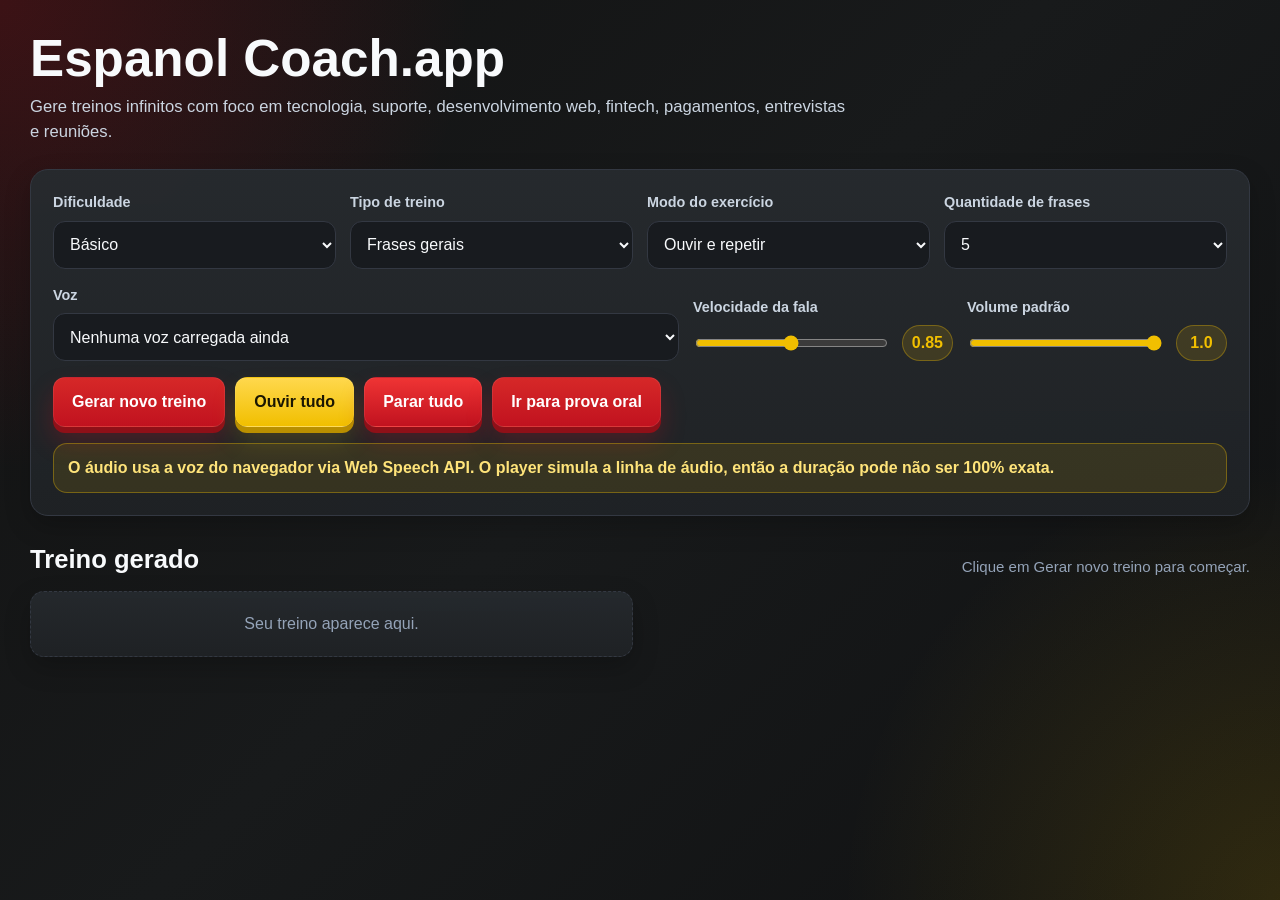
==== index.html @ ca01409b "Primeiro commit, estrutura basica do app - versao 1" ====
<!DOCTYPE html>
<html lang="pt-BR">
<head>
  <meta charset="UTF-8">
  <meta name="viewport" content="width=device-width, initial-scale=1.0">
  <title>Espanol Coach.app</title>
  <link rel="stylesheet" href="css/style.css">
</head>
<body>
  <main class="page">
    <header>
      <h1>Espanol Coach.app</h1>
      <p class="intro">Gere treinos infinitos com foco em tecnologia, suporte, desenvolvimento web, fintech, pagamentos, entrevistas e reuniões.</p>
    </header>

    <section class="config-panel panel" aria-label="Configuração do treino">
      <div class="config-grid">
        <div>
          <label for="difficultySelect">Dificuldade</label>
          <select id="difficultySelect">
            <option value="basico">Básico</option>
            <option value="intermediario">Intermediário</option>
            <option value="avancado">Avançado</option>
          </select>
        </div>

        <div>
          <label for="themeSelect">Tipo de treino</label>
          <select id="themeSelect">
            <option value="general">Frases gerais</option>
            <option value="entrevista">Entrevista</option>
            <option value="reuniao">Reunião</option>
            <option value="suporte">Suporte técnico</option>
            <option value="desenvolvimento">Desenvolvimento web</option>
            <option value="financeiro">Sistema financeiro</option>
            <option value="fiserv">Fiserv / fintech</option>
            <option value="misturado">Misturado</option>
          </select>
        </div>

        <div>
          <label for="modeSelect">Modo do exercício</label>
          <select id="modeSelect">
            <option value="repeat">Ouvir e repetir</option>
            <option value="translate-pt">Traduzir para português</option>
            <option value="translate-es">Traduzir para espanhol</option>
            <option value="gap">Completar lacunas</option>
            <option value="question">Responder pergunta</option>
            <option value="interview">Simulação de entrevista</option>
          </select>
        </div>

        <div>
          <label for="countSelect">Quantidade de frases</label>
          <select id="countSelect">
            <option value="5">5</option>
            <option value="10">10</option>
            <option value="15">15</option>
            <option value="20">20</option>
            <option value="30">30</option>
          </select>
        </div>
      </div>

      <div class="voice-grid">
        <div>
          <label for="voiceSelect">Voz</label>
          <select id="voiceSelect">
            <option value="">Carregando vozes...</option>
          </select>
        </div>

        <div>
          <label for="rateRange">Velocidade da fala</label>
          <div class="range-line">
            <input id="rateRange" type="range" min="0.5" max="1.2" value="0.85" step="0.05">
            <span id="rateValue" class="pill-value">0.85</span>
          </div>
        </div>

        <div>
          <label for="defaultVolume">Volume padrão</label>
          <div class="range-line">
            <input id="defaultVolume" type="range" min="0" max="1" value="1" step="0.1">
            <span id="volumeValue" class="pill-value">1.0</span>
          </div>
        </div>
      </div>

      <div class="actions">
        <button id="generateButton" type="button">Gerar novo treino</button>
        <button id="listenAllButton" class="button-secondary" type="button">Ouvir tudo</button>
        <button id="stopAllButton" class="button-accent" type="button">Parar tudo</button>
        <a class="button-link" href="prova.html">Ir para prova oral</a>
      </div>

      <p class="notice">O áudio usa a voz do navegador via Web Speech API. O player simula a linha de áudio, então a duração pode não ser 100% exata.</p>
    </section>

    <div id="message" class="message" role="status" aria-live="polite"></div>

    <section aria-labelledby="trainingTitle">
      <div class="section-heading">
        <h2 id="trainingTitle">Treino gerado</h2>
        <p id="trainingCount" class="hint">Clique em Gerar novo treino para começar.</p>
      </div>

      <div id="globalPlayerWrap" class="global-player-wrap">
        <div id="globalPlayer" class="audio-player panel" data-player="global">
          <div class="player-top">
            <div class="player-buttons" aria-label="Player global">
              <button class="player-button play" type="button" data-global-action="play" aria-label="Play global">▶</button>
              <button class="player-button" type="button" data-global-action="pause" aria-label="Pause global">Ⅱ</button>
              <button class="player-button stop" type="button" data-global-action="stop" aria-label="Stop global">■</button>
            </div>
            <span id="globalStatus" class="status">Parado</span>
          </div>
          <p id="globalCurrentPhrase" class="current-phrase">Nenhuma frase em reprodução.</p>
          <div class="progress-row">
            <div class="progress-container" aria-hidden="true">
              <div id="globalProgressBar" class="progress-bar"></div>
            </div>
            <span id="globalTimeLabel" class="time-label">00:00 / 00:00</span>
          </div>
          <div class="player-bottom">
            <div class="volume-control">
              <label for="globalVolume">Volume</label>
              <input id="globalVolume" type="range" min="0" max="1" step="0.1" value="1">
            </div>
          </div>
        </div>
      </div>

      <div id="trainingGrid" class="training-grid">
        <div class="empty-state panel">Seu treino aparece aqui.</div>
      </div>
    </section>

    <section id="historyPanel" class="history-panel panel" aria-labelledby="historyTitle">
      <div class="section-heading">
        <h2 id="historyTitle">Últimos treinos gerados</h2>
        <p class="hint">Clique em um treino para carregar novamente.</p>
      </div>
      <div id="historyList" class="history-list"></div>
    </section>
  </main>

  <script>
    window.__spanishTrainerModuleLoaded = false;
    window.addEventListener("error", function (event) {
      if (event.target && event.target.src && event.target.src.includes("js/main.js")) {
        loadClassicFallback();
      }
    }, true);

    function loadClassicFallback() {
      if (window.__spanishTrainerFallbackLoading || window.__spanishTrainerModuleLoaded) {
        return;
      }

      window.__spanishTrainerFallbackLoading = true;
      var script = document.createElement("script");
      script.src = "js/app.bundle.js";
      document.body.appendChild(script);
    }

    setTimeout(function () {
      if (!window.__spanishTrainerModuleLoaded) {
        loadClassicFallback();
      }
    }, 800);
  </script>
  <script type="module" src="js/main.js"></script>
</body>
</html>
---- css/style.css ----
:root {
  --bg: #121212;
  --surface: #1f2225;
  --surface-2: #262a2e;
  --surface-3: #181a1b;
  --player: #202429;
  --text: #f8fafc;
  --muted: #cbd5e1;
  --muted-2: #94a3b8;
  --primary: #c1121f;
  --primary-dark: #8f1018;
  --primary-hover: #d62828;
  --accent: #f1bf00;
  --accent-soft: rgba(241, 191, 0, 0.14);
  --success: #2e7d32;
  --border: #333842;
  --shadow: 0 22px 54px rgba(0, 0, 0, 0.34);
  --shadow-soft: 0 10px 26px rgba(0, 0, 0, 0.22);
  --radius: 18px;
}

* {
  box-sizing: border-box;
}

html {
  scroll-behavior: smooth;
}

body {
  margin: 0;
  min-height: 100vh;
  background:
    radial-gradient(circle at top left, rgba(193, 18, 31, 0.24), transparent 30%),
    radial-gradient(circle at bottom right, rgba(241, 191, 0, 0.14), transparent 28%),
    linear-gradient(135deg, #121212, #181a1b 48%, #101112);
  color: var(--text);
  font-family: Arial, Helvetica, sans-serif;
  line-height: 1.5;
}

.page {
  width: min(1220px, calc(100% - 32px));
  margin: 0 auto;
  padding: 32px 0 56px;
}

header {
  display: grid;
  gap: 10px;
  margin-bottom: 24px;
}

h1,
h2,
h3,
p {
  margin: 0;
}

h1 {
  max-width: 900px;
  color: var(--text);
  font-size: clamp(2rem, 4vw, 3.45rem);
  line-height: 1.04;
  letter-spacing: 0;
}

h2,
h3 {
  color: var(--text);
}

.intro {
  max-width: 820px;
  color: var(--muted);
  font-size: 1.04rem;
}

.panel {
  position: relative;
  overflow: hidden;
  background: linear-gradient(180deg, rgba(38, 42, 46, 0.96), rgba(31, 34, 37, 0.98));
  border: 1px solid var(--border);
  border-radius: var(--radius);
  box-shadow: var(--shadow-soft);
}

.config-panel {
  display: grid;
  gap: 16px;
  padding: 22px;
  margin-bottom: 18px;
}

.config-grid {
  display: grid;
  grid-template-columns: repeat(4, minmax(160px, 1fr));
  gap: 14px;
  align-items: end;
}

.voice-grid {
  display: grid;
  grid-template-columns: minmax(220px, 1fr) minmax(180px, 260px) minmax(180px, 260px);
  gap: 14px;
  align-items: end;
}

label {
  display: block;
  margin-bottom: 7px;
  color: var(--muted);
  font-size: 0.9rem;
  font-weight: 800;
}

select,
textarea,
input[type="text"] {
  width: 100%;
  min-height: 48px;
  border: 1px solid var(--border);
  border-radius: 12px;
  background: #181b1f;
  color: var(--text);
  font: inherit;
  padding: 10px 12px;
  outline: none;
  transition: border-color 0.18s ease, box-shadow 0.18s ease, background 0.18s ease;
}

textarea {
  min-height: 86px;
  resize: vertical;
}

select:focus,
textarea:focus,
input[type="text"]:focus,
input[type="range"]:focus-visible,
button:focus-visible,
.button-link:focus-visible {
  outline: none;
  border-color: var(--accent);
  box-shadow: 0 0 0 4px rgba(241, 191, 0, 0.16);
}

.range-line {
  display: flex;
  align-items: center;
  gap: 12px;
}

input[type="range"] {
  width: 100%;
  accent-color: var(--accent);
}

.pill-value {
  min-width: 3.2rem;
  border: 1px solid rgba(241, 191, 0, 0.32);
  border-radius: 999px;
  background: var(--accent-soft);
  color: var(--accent);
  font-weight: 800;
  text-align: center;
  padding: 5px 8px;
}

.actions,
.card-actions,
.history-list {
  display: flex;
  flex-wrap: wrap;
  gap: 10px;
}

button,
.button-link {
  display: inline-flex;
  align-items: center;
  justify-content: center;
  min-height: 48px;
  border: 1px solid rgba(255, 255, 255, 0.08);
  border-radius: 12px;
  color: #fff;
  background: linear-gradient(180deg, var(--primary-hover), var(--primary));
  font: inherit;
  font-weight: 900;
  padding: 12px 18px;
  cursor: pointer;
  text-decoration: none;
  box-shadow: 0 6px 0 var(--primary-dark), 0 14px 24px rgba(193, 18, 31, 0.28);
  transition: transform 0.16s ease, background 0.16s ease, box-shadow 0.16s ease, border-color 0.16s ease;
}

button:hover,
.button-link:hover {
  background: linear-gradient(180deg, #ef3434, var(--primary-hover));
  box-shadow: 0 4px 0 var(--primary-dark), 0 12px 24px rgba(193, 18, 31, 0.32);
  transform: translateY(2px);
}

button:active,
.button-link:active {
  transform: translateY(5px);
  box-shadow: 0 1px 0 var(--primary-dark), 0 8px 18px rgba(193, 18, 31, 0.24);
}

.button-secondary {
  color: #1b1602;
  background: linear-gradient(180deg, #ffd84d, var(--accent));
  box-shadow: 0 6px 0 #b98f00, 0 14px 24px rgba(241, 191, 0, 0.18);
}

.button-secondary:hover {
  background: linear-gradient(180deg, #ffe47a, #dcae00);
  box-shadow: 0 4px 0 #9f7b00, 0 12px 20px rgba(241, 191, 0, 0.2);
}

.button-accent {
  background: linear-gradient(180deg, #ef3434, var(--primary));
}

.button-light,
.history-button {
  border: 1px solid rgba(241, 191, 0, 0.38);
  color: var(--accent);
  background: #202429;
  box-shadow: none;
}

.button-light:hover,
.history-button:hover {
  color: #ffe47a;
  background: #2a2f35;
  box-shadow: none;
}

.notice {
  border: 1px solid rgba(241, 191, 0, 0.35);
  border-radius: 14px;
  background: rgba(241, 191, 0, 0.11);
  color: #ffe47a;
  padding: 12px 14px;
  font-weight: 800;
}

.message {
  display: none;
  margin: 14px 0;
  border: 1px solid rgba(241, 191, 0, 0.42);
  border-radius: 14px;
  background: rgba(241, 191, 0, 0.12);
  color: #ffe47a;
  padding: 12px 14px;
  font-weight: 800;
}

.message.show {
  display: block;
}

.section-heading {
  display: flex;
  align-items: end;
  justify-content: space-between;
  gap: 12px;
  margin: 24px 0 12px;
}

.section-heading h2 {
  font-size: clamp(1.22rem, 2vw, 1.65rem);
}

.hint {
  color: var(--muted-2);
  font-size: 0.94rem;
}

.global-player-wrap {
  display: none;
  margin: 12px 0 14px;
}

.global-player-wrap.show {
  display: block;
}

.training-grid {
  display: grid;
  grid-template-columns: repeat(2, minmax(0, 1fr));
  gap: 14px;
}

.training-card {
  display: grid;
  gap: 13px;
  padding: 18px;
}

.card-top {
  display: flex;
  align-items: center;
  justify-content: space-between;
  gap: 12px;
}

.badge {
  display: inline-flex;
  align-items: center;
  justify-content: center;
  min-width: 42px;
  min-height: 34px;
  border: 1px solid rgba(241, 191, 0, 0.38);
  border-radius: 999px;
  background: rgba(241, 191, 0, 0.14);
  color: var(--accent);
  font-weight: 900;
}

.tag {
  border: 1px solid rgba(193, 18, 31, 0.36);
  border-radius: 999px;
  background: rgba(193, 18, 31, 0.18);
  color: #ffb4b8;
  font-size: 0.78rem;
  font-weight: 900;
  padding: 6px 10px;
}

.main-text {
  color: var(--text);
  font-size: 1.14rem;
  font-weight: 900;
}

.secondary-text,
.answer-text {
  color: var(--muted);
  font-size: 0.98rem;
}

.answer-box {
  display: none;
  border: 1px solid rgba(241, 191, 0, 0.32);
  border-left: 4px solid var(--accent);
  border-radius: 14px;
  background: rgba(241, 191, 0, 0.1);
  padding: 10px 12px;
}

.answer-box.show {
  display: block;
}

.audio-player {
  display: grid;
  gap: 11px;
  border: 1px solid var(--border);
  border-radius: 14px;
  background: var(--player);
  padding: 12px;
}

.audio-player.is-playing {
  border-color: rgba(46, 125, 50, 0.55);
  box-shadow: 0 0 0 4px rgba(46, 125, 50, 0.12);
}

.player-top,
.player-bottom {
  display: flex;
  align-items: center;
  justify-content: space-between;
  gap: 10px;
}

.player-buttons,
.volume-control {
  display: flex;
  align-items: center;
  gap: 8px;
}

.player-button {
  display: inline-flex;
  align-items: center;
  justify-content: center;
  width: 36px;
  min-width: 36px;
  height: 36px;
  min-height: 36px;
  padding: 0;
  border: 1px solid var(--border);
  border-radius: 10px;
  background: #181b1f;
  color: var(--muted);
  font-size: 0.9rem;
  line-height: 1;
  box-shadow: none;
}

.player-button:hover {
  background: #2a2f35;
  color: var(--text);
  box-shadow: none;
}

.player-button.play {
  border-color: rgba(46, 125, 50, 0.38);
  color: #77d879;
}

.player-button.stop {
  border-color: rgba(193, 18, 31, 0.38);
  color: #ff8a90;
}

.status {
  border-radius: 999px;
  background: #181b1f;
  color: var(--muted-2);
  font-size: 0.84rem;
  font-weight: 900;
  padding: 6px 10px;
}

.status.playing {
  background: rgba(46, 125, 50, 0.16);
  color: #77d879;
}

.progress-row {
  display: grid;
  grid-template-columns: 1fr auto;
  gap: 10px;
  align-items: center;
}

.progress-container {
  height: 10px;
  overflow: hidden;
  border-radius: 999px;
  background: #111315;
}

.progress-bar {
  width: 0%;
  height: 100%;
  border-radius: inherit;
  background: linear-gradient(90deg, var(--primary), var(--accent));
  transition: width 0.12s linear;
}

.time-label {
  min-width: 86px;
  color: var(--muted-2);
  font-size: 0.86rem;
  font-variant-numeric: tabular-nums;
  text-align: right;
}

.volume-control label {
  margin: 0;
  color: var(--muted);
  font-size: 0.84rem;
}

.volume-control input {
  width: 96px;
}

.current-phrase {
  min-height: 1.35rem;
  color: var(--muted);
  font-size: 0.94rem;
  font-weight: 800;
}

.history-panel {
  display: none;
  padding: 16px;
  margin-top: 18px;
}

.history-panel.show {
  display: grid;
  gap: 12px;
}

.history-button {
  text-align: left;
}

.empty-state {
  border: 1px dashed var(--border);
  border-radius: 14px;
  padding: 20px;
  color: var(--muted-2);
  text-align: center;
}

@media (max-width: 900px) {
  .config-grid,
  .voice-grid,
  .training-grid {
    grid-template-columns: 1fr;
  }
}

@media (max-width: 700px) {
  .page {
    width: min(100% - 22px, 1220px);
    padding-top: 20px;
  }

  .section-heading,
  .player-top,
  .player-bottom {
    align-items: start;
    flex-direction: column;
  }

  .actions > button,
  .actions > .button-link,
  .card-actions > button,
  .history-button {
    width: 100%;
  }

  .progress-row {
    grid-template-columns: 1fr;
  }

  .time-label {
    text-align: left;
  }

  .volume-control,
  .volume-control input {
    width: 100%;
  }
}
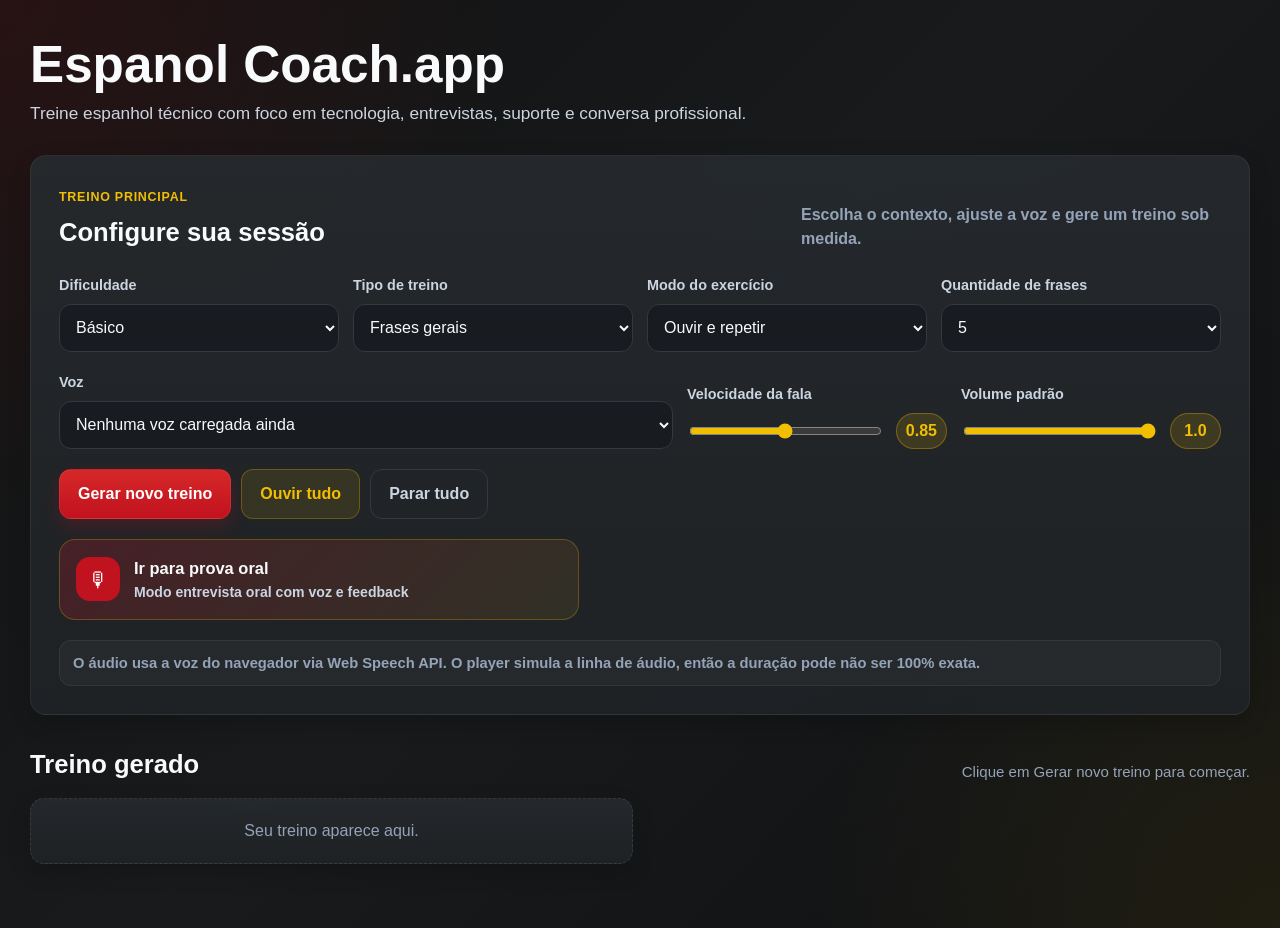
==== commit c6be8658: "reformulacao do design" ====
--- a/index.html
+++ b/index.html
@@ -8,19 +8,27 @@
 </head>
 <body>
   <main class="page">
-    <header>
+    <header class="main-header">
       <h1>Espanol Coach.app</h1>
-      <p class="intro">Gere treinos infinitos com foco em tecnologia, suporte, desenvolvimento web, fintech, pagamentos, entrevistas e reuniões.</p>
+      <p class="intro">Treine espanhol t&eacute;cnico com foco em tecnologia, entrevistas, suporte e conversa profissional.</p>
     </header>
 
-    <section class="config-panel panel" aria-label="Configuração do treino">
+    <section class="config-panel panel" aria-label="Configura&ccedil;&atilde;o do treino">
+      <div class="panel-heading">
+        <div>
+          <span class="eyebrow">Treino principal</span>
+          <h2>Configure sua sess&atilde;o</h2>
+        </div>
+        <p>Escolha o contexto, ajuste a voz e gere um treino sob medida.</p>
+      </div>
+
       <div class="config-grid">
         <div>
           <label for="difficultySelect">Dificuldade</label>
           <select id="difficultySelect">
-            <option value="basico">Básico</option>
-            <option value="intermediario">Intermediário</option>
-            <option value="avancado">Avançado</option>
+            <option value="basico">B&aacute;sico</option>
+            <option value="intermediario">Intermedi&aacute;rio</option>
+            <option value="avancado">Avan&ccedil;ado</option>
           </select>
         </div>
 
@@ -29,8 +37,8 @@
           <select id="themeSelect">
             <option value="general">Frases gerais</option>
             <option value="entrevista">Entrevista</option>
-            <option value="reuniao">Reunião</option>
-            <option value="suporte">Suporte técnico</option>
+            <option value="reuniao">Reuni&atilde;o</option>
+            <option value="suporte">Suporte t&eacute;cnico</option>
             <option value="desenvolvimento">Desenvolvimento web</option>
             <option value="financeiro">Sistema financeiro</option>
             <option value="fiserv">Fiserv / fintech</option>
@@ -39,14 +47,14 @@
         </div>
 
         <div>
-          <label for="modeSelect">Modo do exercício</label>
+          <label for="modeSelect">Modo do exerc&iacute;cio</label>
           <select id="modeSelect">
             <option value="repeat">Ouvir e repetir</option>
-            <option value="translate-pt">Traduzir para português</option>
+            <option value="translate-pt">Traduzir para portugu&ecirc;s</option>
             <option value="translate-es">Traduzir para espanhol</option>
             <option value="gap">Completar lacunas</option>
             <option value="question">Responder pergunta</option>
-            <option value="interview">Simulação de entrevista</option>
+            <option value="interview">Simula&ccedil;&atilde;o de entrevista</option>
           </select>
         </div>
 
@@ -79,7 +87,7 @@
         </div>
 
         <div>
-          <label for="defaultVolume">Volume padrão</label>
+          <label for="defaultVolume">Volume padr&atilde;o</label>
           <div class="range-line">
             <input id="defaultVolume" type="range" min="0" max="1" value="1" step="0.1">
             <span id="volumeValue" class="pill-value">1.0</span>
@@ -90,32 +98,39 @@
       <div class="actions">
         <button id="generateButton" type="button">Gerar novo treino</button>
         <button id="listenAllButton" class="button-secondary" type="button">Ouvir tudo</button>
-        <button id="stopAllButton" class="button-accent" type="button">Parar tudo</button>
-        <a class="button-link" href="prova.html">Ir para prova oral</a>
+        <button id="stopAllButton" class="button-tertiary" type="button">Parar tudo</button>
       </div>
 
-      <p class="notice">O áudio usa a voz do navegador via Web Speech API. O player simula a linha de áudio, então a duração pode não ser 100% exata.</p>
+      <a class="feature-cta" href="prova.html" aria-label="Ir para prova oral">
+        <span class="feature-icon" aria-hidden="true">&#127897;</span>
+        <span>
+          <strong>Ir para prova oral</strong>
+          <small>Modo entrevista oral com voz e feedback</small>
+        </span>
+      </a>
+
+      <p class="notice">O &aacute;udio usa a voz do navegador via Web Speech API. O player simula a linha de &aacute;udio, ent&atilde;o a dura&ccedil;&atilde;o pode n&atilde;o ser 100% exata.</p>
     </section>
 
     <div id="message" class="message" role="status" aria-live="polite"></div>
 
-    <section aria-labelledby="trainingTitle">
+    <section aria-labelledby="trainingTitle" class="training-section">
       <div class="section-heading">
         <h2 id="trainingTitle">Treino gerado</h2>
-        <p id="trainingCount" class="hint">Clique em Gerar novo treino para começar.</p>
+        <p id="trainingCount" class="hint">Clique em Gerar novo treino para come&ccedil;ar.</p>
       </div>
 
       <div id="globalPlayerWrap" class="global-player-wrap">
         <div id="globalPlayer" class="audio-player panel" data-player="global">
           <div class="player-top">
             <div class="player-buttons" aria-label="Player global">
-              <button class="player-button play" type="button" data-global-action="play" aria-label="Play global">▶</button>
-              <button class="player-button" type="button" data-global-action="pause" aria-label="Pause global">Ⅱ</button>
-              <button class="player-button stop" type="button" data-global-action="stop" aria-label="Stop global">■</button>
+              <button class="player-button play" type="button" data-global-action="play" aria-label="Play global">&#9654;</button>
+              <button class="player-button" type="button" data-global-action="pause" aria-label="Pause global">&#8545;</button>
+              <button class="player-button stop" type="button" data-global-action="stop" aria-label="Stop global">&#9632;</button>
             </div>
             <span id="globalStatus" class="status">Parado</span>
           </div>
-          <p id="globalCurrentPhrase" class="current-phrase">Nenhuma frase em reprodução.</p>
+          <p id="globalCurrentPhrase" class="current-phrase">Nenhuma frase em reprodu&ccedil;&atilde;o.</p>
           <div class="progress-row">
             <div class="progress-container" aria-hidden="true">
               <div id="globalProgressBar" class="progress-bar"></div>
@@ -138,7 +153,7 @@
 
     <section id="historyPanel" class="history-panel panel" aria-labelledby="historyTitle">
       <div class="section-heading">
-        <h2 id="historyTitle">Últimos treinos gerados</h2>
+        <h2 id="historyTitle">&Uacute;ltimos treinos gerados</h2>
         <p class="hint">Clique em um treino para carregar novamente.</p>
       </div>
       <div id="historyList" class="history-list"></div>
--- a/css/style.css
+++ b/css/style.css
@@ -14,9 +14,10 @@
   --accent-soft: rgba(241, 191, 0, 0.14);
   --success: #2e7d32;
   --border: #333842;
-  --shadow: 0 22px 54px rgba(0, 0, 0, 0.34);
-  --shadow-soft: 0 10px 26px rgba(0, 0, 0, 0.22);
-  --radius: 18px;
+  --border-subtle: rgba(255, 255, 255, 0.06);
+  --shadow: 0 18px 42px rgba(0, 0, 0, 0.28);
+  --shadow-soft: 0 8px 22px rgba(0, 0, 0, 0.18);
+  --radius: 16px;
 }
 
 * {
@@ -31,8 +32,8 @@
   margin: 0;
   min-height: 100vh;
   background:
-    radial-gradient(circle at top left, rgba(193, 18, 31, 0.24), transparent 30%),
-    radial-gradient(circle at bottom right, rgba(241, 191, 0, 0.14), transparent 28%),
+    radial-gradient(circle at top left, rgba(193, 18, 31, 0.12), transparent 32%),
+    radial-gradient(circle at bottom right, rgba(241, 191, 0, 0.07), transparent 30%),
     linear-gradient(135deg, #121212, #181a1b 48%, #101112);
   color: var(--text);
   font-family: Arial, Helvetica, sans-serif;
@@ -42,13 +43,13 @@
 .page {
   width: min(1220px, calc(100% - 32px));
   margin: 0 auto;
-  padding: 32px 0 56px;
+  padding: 38px 0 64px;
 }
 
 header {
   display: grid;
   gap: 10px;
-  margin-bottom: 24px;
+  margin-bottom: 28px;
 }
 
 h1,
@@ -61,7 +62,7 @@
 h1 {
   max-width: 900px;
   color: var(--text);
-  font-size: clamp(2rem, 4vw, 3.45rem);
+  font-size: clamp(2.25rem, 4vw, 3.5rem);
   line-height: 1.04;
   letter-spacing: 0;
 }
@@ -74,23 +75,55 @@
 .intro {
   max-width: 820px;
   color: var(--muted);
-  font-size: 1.04rem;
+  font-size: 1.08rem;
 }
 
 .panel {
   position: relative;
   overflow: hidden;
-  background: linear-gradient(180deg, rgba(38, 42, 46, 0.96), rgba(31, 34, 37, 0.98));
-  border: 1px solid var(--border);
+  background: linear-gradient(180deg, rgba(38, 42, 46, 0.92), rgba(31, 34, 37, 0.96));
+  border: 1px solid var(--border-subtle);
   border-radius: var(--radius);
   box-shadow: var(--shadow-soft);
 }
 
 .config-panel {
   display: grid;
+  gap: 20px;
+  padding: clamp(20px, 3vw, 28px);
+  margin-bottom: 26px;
+}
+
+.main-header {
+  max-width: 900px;
+}
+
+.panel-heading {
+  display: flex;
+  align-items: end;
+  justify-content: space-between;
   gap: 16px;
-  padding: 22px;
-  margin-bottom: 18px;
+  padding-bottom: 4px;
+}
+
+.panel-heading h2 {
+  font-size: clamp(1.35rem, 2vw, 1.8rem);
+}
+
+.panel-heading p {
+  max-width: 420px;
+  color: var(--muted-2);
+  font-weight: 700;
+}
+
+.eyebrow {
+  display: inline-flex;
+  margin-bottom: 6px;
+  color: var(--accent);
+  font-size: 0.78rem;
+  font-weight: 900;
+  letter-spacing: 0.06em;
+  text-transform: uppercase;
 }
 
 .config-grid {
@@ -182,7 +215,7 @@
   align-items: center;
   justify-content: center;
   min-height: 48px;
-  border: 1px solid rgba(255, 255, 255, 0.08);
+  border: 1px solid rgba(255, 255, 255, 0.07);
   border-radius: 12px;
   color: #fff;
   background: linear-gradient(180deg, var(--primary-hover), var(--primary));
@@ -191,69 +224,85 @@
   padding: 12px 18px;
   cursor: pointer;
   text-decoration: none;
-  box-shadow: 0 6px 0 var(--primary-dark), 0 14px 24px rgba(193, 18, 31, 0.28);
+  box-shadow: 0 8px 18px rgba(193, 18, 31, 0.22);
   transition: transform 0.16s ease, background 0.16s ease, box-shadow 0.16s ease, border-color 0.16s ease;
 }
 
 button:hover,
 .button-link:hover {
   background: linear-gradient(180deg, #ef3434, var(--primary-hover));
-  box-shadow: 0 4px 0 var(--primary-dark), 0 12px 24px rgba(193, 18, 31, 0.32);
-  transform: translateY(2px);
+  box-shadow: 0 10px 22px rgba(193, 18, 31, 0.28);
+  transform: translateY(-1px);
 }
 
 button:active,
 .button-link:active {
-  transform: translateY(5px);
-  box-shadow: 0 1px 0 var(--primary-dark), 0 8px 18px rgba(193, 18, 31, 0.24);
+  transform: translateY(0);
+  box-shadow: 0 6px 16px rgba(193, 18, 31, 0.2);
 }
 
 .button-secondary {
-  color: #1b1602;
-  background: linear-gradient(180deg, #ffd84d, var(--accent));
-  box-shadow: 0 6px 0 #b98f00, 0 14px 24px rgba(241, 191, 0, 0.18);
+  border-color: rgba(241, 191, 0, 0.28);
+  color: var(--accent);
+  background: rgba(241, 191, 0, 0.1);
+  box-shadow: none;
 }
 
 .button-secondary:hover {
-  background: linear-gradient(180deg, #ffe47a, #dcae00);
-  box-shadow: 0 4px 0 #9f7b00, 0 12px 20px rgba(241, 191, 0, 0.2);
+  color: #ffe47a;
+  background: rgba(241, 191, 0, 0.16);
+  box-shadow: none;
 }
 
 .button-accent {
   background: linear-gradient(180deg, #ef3434, var(--primary));
 }
 
+.button-tertiary {
+  border-color: var(--border);
+  color: var(--muted);
+  background: transparent;
+  box-shadow: none;
+}
+
+.button-tertiary:hover {
+  color: var(--text);
+  background: rgba(255, 255, 255, 0.05);
+  box-shadow: none;
+}
+
 .button-light,
 .history-button {
-  border: 1px solid rgba(241, 191, 0, 0.38);
-  color: var(--accent);
+  border: 1px solid var(--border);
+  color: var(--muted);
   background: #202429;
   box-shadow: none;
 }
 
 .button-light:hover,
 .history-button:hover {
-  color: #ffe47a;
+  color: var(--text);
   background: #2a2f35;
   box-shadow: none;
 }
 
 .notice {
-  border: 1px solid rgba(241, 191, 0, 0.35);
-  border-radius: 14px;
-  background: rgba(241, 191, 0, 0.11);
-  color: #ffe47a;
-  padding: 12px 14px;
-  font-weight: 800;
+  border: 1px solid var(--border-subtle);
+  border-radius: 12px;
+  background: rgba(255, 255, 255, 0.035);
+  color: var(--muted-2);
+  padding: 11px 13px;
+  font-size: 0.92rem;
+  font-weight: 700;
 }
 
 .message {
   display: none;
   margin: 14px 0;
-  border: 1px solid rgba(241, 191, 0, 0.42);
+  border: 1px solid rgba(241, 191, 0, 0.24);
   border-radius: 14px;
-  background: rgba(241, 191, 0, 0.12);
-  color: #ffe47a;
+  background: rgba(241, 191, 0, 0.08);
+  color: var(--muted);
   padding: 12px 14px;
   font-weight: 800;
 }
@@ -267,7 +316,7 @@
   align-items: end;
   justify-content: space-between;
   gap: 12px;
-  margin: 24px 0 12px;
+  margin: 30px 0 14px;
 }
 
 .section-heading h2 {
@@ -313,17 +362,17 @@
   justify-content: center;
   min-width: 42px;
   min-height: 34px;
-  border: 1px solid rgba(241, 191, 0, 0.38);
+  border: 1px solid rgba(241, 191, 0, 0.22);
   border-radius: 999px;
-  background: rgba(241, 191, 0, 0.14);
+  background: rgba(241, 191, 0, 0.09);
   color: var(--accent);
   font-weight: 900;
 }
 
 .tag {
-  border: 1px solid rgba(193, 18, 31, 0.36);
+  border: 1px solid rgba(193, 18, 31, 0.22);
   border-radius: 999px;
-  background: rgba(193, 18, 31, 0.18);
+  background: rgba(193, 18, 31, 0.12);
   color: #ffb4b8;
   font-size: 0.78rem;
   font-weight: 900;
@@ -482,7 +531,7 @@
 .history-panel {
   display: none;
   padding: 16px;
-  margin-top: 18px;
+  margin-top: 24px;
 }
 
 .history-panel.show {
@@ -495,11 +544,65 @@
 }
 
 .empty-state {
-  border: 1px dashed var(--border);
+  border: 1px dashed rgba(255, 255, 255, 0.1);
   border-radius: 14px;
   padding: 20px;
   color: var(--muted-2);
   text-align: center;
+}
+
+.feature-cta {
+  display: grid;
+  grid-template-columns: auto minmax(0, 1fr);
+  align-items: center;
+  gap: 14px;
+  width: min(520px, 100%);
+  border: 1px solid rgba(241, 191, 0, 0.26);
+  border-radius: 16px;
+  background:
+    linear-gradient(135deg, rgba(193, 18, 31, 0.24), rgba(241, 191, 0, 0.08)),
+    #202429;
+  color: var(--text);
+  padding: 16px;
+  text-decoration: none;
+  box-shadow: none;
+  transition: transform 0.16s ease, border-color 0.16s ease, background 0.16s ease;
+}
+
+.feature-cta:hover {
+  border-color: rgba(241, 191, 0, 0.44);
+  background:
+    linear-gradient(135deg, rgba(193, 18, 31, 0.32), rgba(241, 191, 0, 0.12)),
+    #23272c;
+  transform: translateY(-1px);
+}
+
+.feature-icon {
+  display: inline-flex;
+  align-items: center;
+  justify-content: center;
+  width: 44px;
+  height: 44px;
+  border-radius: 14px;
+  background: var(--primary);
+  color: #fff;
+  font-size: 1.3rem;
+}
+
+.feature-cta strong,
+.feature-cta small {
+  display: block;
+}
+
+.feature-cta strong {
+  font-size: 1.03rem;
+}
+
+.feature-cta small {
+  margin-top: 2px;
+  color: var(--muted);
+  font-size: 0.88rem;
+  font-weight: 700;
 }
 
 @media (max-width: 900px) {
@@ -517,6 +620,7 @@
   }
 
   .section-heading,
+  .panel-heading,
   .player-top,
   .player-bottom {
     align-items: start;
@@ -526,7 +630,8 @@
   .actions > button,
   .actions > .button-link,
   .card-actions > button,
-  .history-button {
+  .history-button,
+  .feature-cta {
     width: 100%;
   }
 
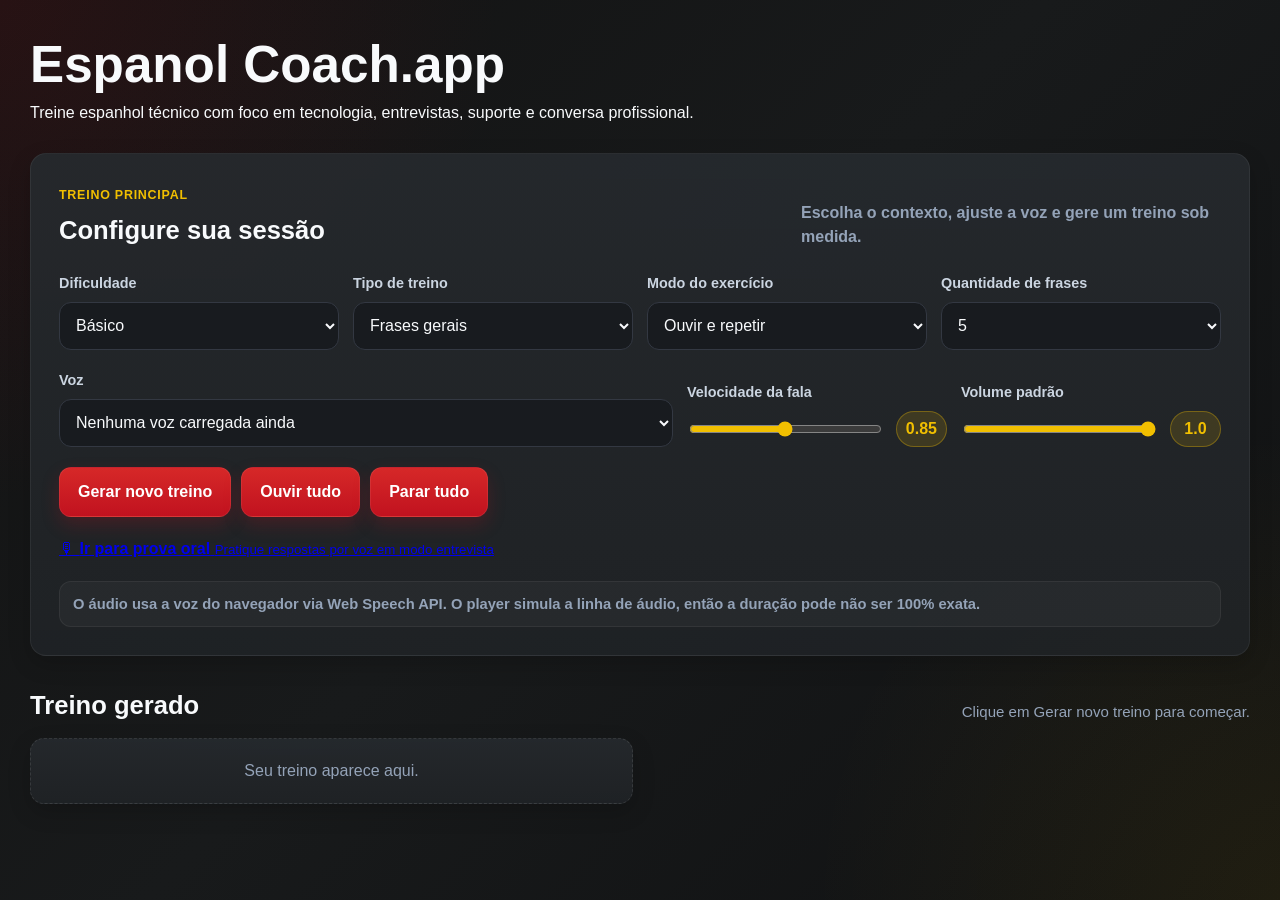
==== commit fbec7c5c: "Refine main training page hierarchy" ====
--- a/index.html
+++ b/index.html
@@ -7,13 +7,13 @@
   <link rel="stylesheet" href="css/style.css">
 </head>
 <body>
-  <main class="page">
-    <header class="main-header">
-      <h1>Espanol Coach.app</h1>
-      <p class="intro">Treine espanhol t&eacute;cnico com foco em tecnologia, entrevistas, suporte e conversa profissional.</p>
+  <main class="page app-shell">
+    <header class="page-header">
+      <h1 class="app-title">Espanol Coach.app</h1>
+      <p class="app-subtitle">Treine espanhol t&eacute;cnico com foco em tecnologia, entrevistas, suporte e conversa profissional.</p>
     </header>
 
-    <section class="config-panel panel" aria-label="Configura&ccedil;&atilde;o do treino">
+    <section class="config-panel panel panel-primary" aria-label="Configura&ccedil;&atilde;o do treino">
       <div class="panel-heading">
         <div>
           <span class="eyebrow">Treino principal</span>
@@ -22,7 +22,7 @@
         <p>Escolha o contexto, ajuste a voz e gere um treino sob medida.</p>
       </div>
 
-      <div class="config-grid">
+      <div class="config-grid control-grid">
         <div>
           <label for="difficultySelect">Dificuldade</label>
           <select id="difficultySelect">
@@ -41,7 +41,7 @@
             <option value="suporte">Suporte t&eacute;cnico</option>
             <option value="desenvolvimento">Desenvolvimento web</option>
             <option value="financeiro">Sistema financeiro</option>
-            <option value="fiserv">Fiserv / fintech</option>
+            <option value="fintech">Fintech / pagamentos</option>
             <option value="misturado">Misturado</option>
           </select>
         </div>
@@ -95,17 +95,17 @@
         </div>
       </div>
 
-      <div class="actions">
-        <button id="generateButton" type="button">Gerar novo treino</button>
-        <button id="listenAllButton" class="button-secondary" type="button">Ouvir tudo</button>
-        <button id="stopAllButton" class="button-tertiary" type="button">Parar tudo</button>
+      <div class="actions actions-row">
+        <button id="generateButton" class="btn btn-primary" type="button">Gerar novo treino</button>
+        <button id="listenAllButton" class="btn btn-secondary" type="button">Ouvir tudo</button>
+        <button id="stopAllButton" class="btn btn-danger" type="button">Parar tudo</button>
       </div>
 
-      <a class="feature-cta" href="prova.html" aria-label="Ir para prova oral">
-        <span class="feature-icon" aria-hidden="true">&#127897;</span>
+      <a class="oral-cta" href="prova.html" aria-label="Ir para prova oral">
+        <span class="oral-cta-icon" aria-hidden="true">&#127897;</span>
         <span>
-          <strong>Ir para prova oral</strong>
-          <small>Modo entrevista oral com voz e feedback</small>
+          <strong class="oral-cta-title">Ir para prova oral</strong>
+          <small class="oral-cta-subtitle">Pratique respostas por voz em modo entrevista</small>
         </span>
       </a>
 
@@ -114,7 +114,7 @@
 
     <div id="message" class="message" role="status" aria-live="polite"></div>
 
-    <section aria-labelledby="trainingTitle" class="training-section">
+    <section aria-labelledby="trainingTitle" class="training-section panel-muted">
       <div class="section-heading">
         <h2 id="trainingTitle">Treino gerado</h2>
         <p id="trainingCount" class="hint">Clique em Gerar novo treino para come&ccedil;ar.</p>
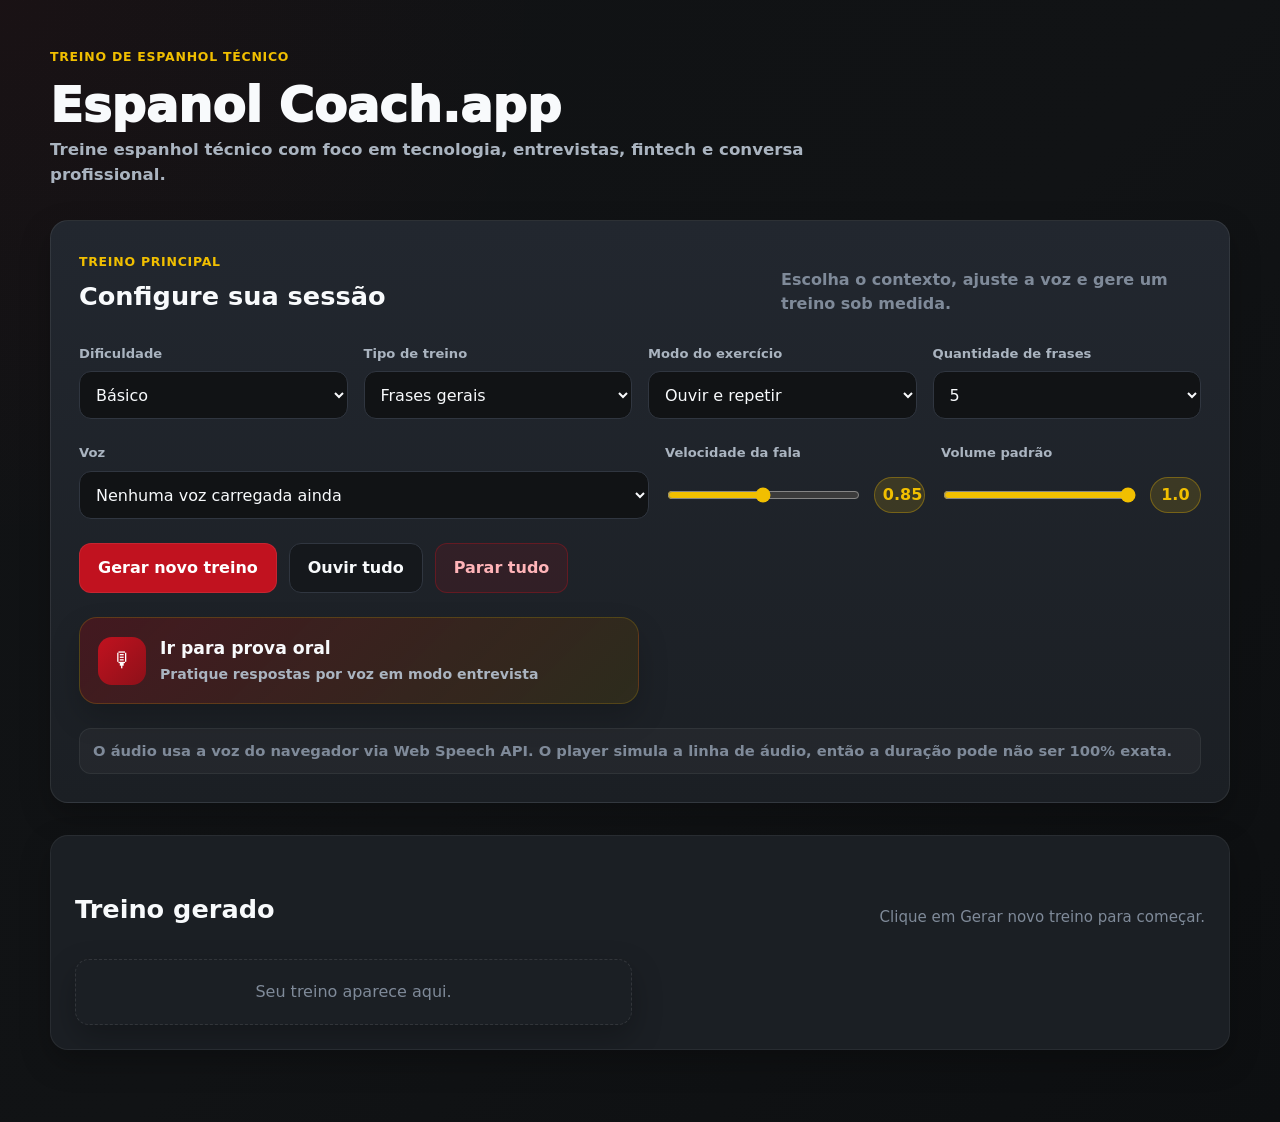
==== commit ec36fc45: "fortalecimento de elementos de marca" ====
--- a/index.html
+++ b/index.html
@@ -7,10 +7,11 @@
   <link rel="stylesheet" href="css/style.css">
 </head>
 <body>
-  <main class="page app-shell">
+  <main class="page page-container app-shell">
     <header class="page-header">
-      <h1 class="app-title">Espanol Coach.app</h1>
-      <p class="app-subtitle">Treine espanhol t&eacute;cnico com foco em tecnologia, entrevistas, suporte e conversa profissional.</p>
+      <span class="eyebrow">Treino de espanhol t&eacute;cnico</span>
+      <h1 class="app-title page-title">Espanol Coach.app</h1>
+      <p class="app-subtitle page-subtitle">Treine espanhol t&eacute;cnico com foco em tecnologia, entrevistas, fintech e conversa profissional.</p>
     </header>
 
     <section class="config-panel panel panel-primary" aria-label="Configura&ccedil;&atilde;o do treino">
@@ -23,22 +24,21 @@
       </div>
 
       <div class="config-grid control-grid">
-        <div>
-          <label for="difficultySelect">Dificuldade</label>
-          <select id="difficultySelect">
+        <div class="field">
+          <label class="field-label" for="difficultySelect">Dificuldade</label>
+          <select id="difficultySelect" class="select">
             <option value="basico">B&aacute;sico</option>
             <option value="intermediario">Intermedi&aacute;rio</option>
             <option value="avancado">Avan&ccedil;ado</option>
           </select>
         </div>
 
-        <div>
-          <label for="themeSelect">Tipo de treino</label>
-          <select id="themeSelect">
+        <div class="field">
+          <label class="field-label" for="themeSelect">Tipo de treino</label>
+          <select id="themeSelect" class="select">
             <option value="general">Frases gerais</option>
             <option value="entrevista">Entrevista</option>
             <option value="reuniao">Reuni&atilde;o</option>
-            <option value="suporte">Suporte t&eacute;cnico</option>
             <option value="desenvolvimento">Desenvolvimento web</option>
             <option value="financeiro">Sistema financeiro</option>
             <option value="fintech">Fintech / pagamentos</option>
@@ -46,9 +46,9 @@
           </select>
         </div>
 
-        <div>
-          <label for="modeSelect">Modo do exerc&iacute;cio</label>
-          <select id="modeSelect">
+        <div class="field">
+          <label class="field-label" for="modeSelect">Modo do exerc&iacute;cio</label>
+          <select id="modeSelect" class="select">
             <option value="repeat">Ouvir e repetir</option>
             <option value="translate-pt">Traduzir para portugu&ecirc;s</option>
             <option value="translate-es">Traduzir para espanhol</option>
@@ -58,9 +58,9 @@
           </select>
         </div>
 
-        <div>
-          <label for="countSelect">Quantidade de frases</label>
-          <select id="countSelect">
+        <div class="field">
+          <label class="field-label" for="countSelect">Quantidade de frases</label>
+          <select id="countSelect" class="select">
             <option value="5">5</option>
             <option value="10">10</option>
             <option value="15">15</option>
@@ -71,24 +71,24 @@
       </div>
 
       <div class="voice-grid">
-        <div>
-          <label for="voiceSelect">Voz</label>
-          <select id="voiceSelect">
+        <div class="field">
+          <label class="field-label" for="voiceSelect">Voz</label>
+          <select id="voiceSelect" class="select">
             <option value="">Carregando vozes...</option>
           </select>
         </div>
 
-        <div>
-          <label for="rateRange">Velocidade da fala</label>
-          <div class="range-line">
+        <div class="field">
+          <label class="field-label" for="rateRange">Velocidade da fala</label>
+          <div class="range-line range-control">
             <input id="rateRange" type="range" min="0.5" max="1.2" value="0.85" step="0.05">
             <span id="rateValue" class="pill-value">0.85</span>
           </div>
         </div>
 
-        <div>
-          <label for="defaultVolume">Volume padr&atilde;o</label>
-          <div class="range-line">
+        <div class="field">
+          <label class="field-label" for="defaultVolume">Volume padr&atilde;o</label>
+          <div class="range-line range-control">
             <input id="defaultVolume" type="range" min="0" max="1" value="1" step="0.1">
             <span id="volumeValue" class="pill-value">1.0</span>
           </div>
@@ -101,7 +101,7 @@
         <button id="stopAllButton" class="btn btn-danger" type="button">Parar tudo</button>
       </div>
 
-      <a class="oral-cta" href="prova.html" aria-label="Ir para prova oral">
+      <a class="oral-cta btn-oral-cta" href="prova.html" aria-label="Ir para prova oral">
         <span class="oral-cta-icon" aria-hidden="true">&#127897;</span>
         <span>
           <strong class="oral-cta-title">Ir para prova oral</strong>
@@ -114,7 +114,7 @@
 
     <div id="message" class="message" role="status" aria-live="polite"></div>
 
-    <section aria-labelledby="trainingTitle" class="training-section panel-muted">
+    <section aria-labelledby="trainingTitle" class="training-section panel panel-secondary">
       <div class="section-heading">
         <h2 id="trainingTitle">Treino gerado</h2>
         <p id="trainingCount" class="hint">Clique em Gerar novo treino para come&ccedil;ar.</p>
@@ -151,7 +151,7 @@
       </div>
     </section>
 
-    <section id="historyPanel" class="history-panel panel" aria-labelledby="historyTitle">
+    <section id="historyPanel" class="history-panel panel panel-muted" aria-labelledby="historyTitle">
       <div class="section-heading">
         <h2 id="historyTitle">&Uacute;ltimos treinos gerados</h2>
         <p class="hint">Clique em um treino para carregar novamente.</p>
--- a/css/style.css
+++ b/css/style.css
@@ -1,23 +1,50 @@
 :root {
-  --bg: #121212;
-  --surface: #1f2225;
-  --surface-2: #262a2e;
-  --surface-3: #181a1b;
-  --player: #202429;
-  --text: #f8fafc;
-  --muted: #cbd5e1;
-  --muted-2: #94a3b8;
-  --primary: #c1121f;
-  --primary-dark: #8f1018;
-  --primary-hover: #d62828;
-  --accent: #f1bf00;
+  --bg-main: #101214;
+  --bg-surface: #15181c;
+  --bg-card: #1b1f24;
+  --bg-elevated: #22272f;
+  --bg-subtle: #111315;
+  --text-main: #f8fafc;
+  --text-muted: #aab4c0;
+  --text-soft: #7f8a99;
+  --red-main: #c1121f;
+  --red-hover: #e0202d;
+  --red-dark: #7f1117;
+  --yellow-main: #f1bf00;
+  --yellow-soft: #ffd43b;
+  --green-score: #7ee787;
+  --border-soft: #303640;
+  --radius-sm: 8px;
+  --radius-md: 12px;
+  --radius-lg: 18px;
+  --space-1: 4px;
+  --space-2: 8px;
+  --space-3: 12px;
+  --space-4: 16px;
+  --space-5: 24px;
+  --space-6: 32px;
+  --space-7: 48px;
+  --shadow-panel: 0 18px 42px rgba(0, 0, 0, 0.24);
+  --bg: var(--bg-main);
+  --surface: var(--bg-card);
+  --surface-2: var(--bg-elevated);
+  --surface-3: var(--bg-subtle);
+  --player: #181c21;
+  --text: var(--text-main);
+  --muted: var(--text-muted);
+  --muted-2: var(--text-soft);
+  --primary: var(--red-main);
+  --primary-dark: var(--red-dark);
+  --primary-hover: var(--red-hover);
+  --accent: var(--yellow-main);
+  --accent-bright: var(--yellow-soft);
   --accent-soft: rgba(241, 191, 0, 0.14);
-  --success: #2e7d32;
-  --border: #333842;
+  --success: var(--green-score);
+  --border: var(--border-soft);
   --border-subtle: rgba(255, 255, 255, 0.06);
-  --shadow: 0 18px 42px rgba(0, 0, 0, 0.28);
-  --shadow-soft: 0 8px 22px rgba(0, 0, 0, 0.18);
-  --radius: 16px;
+  --shadow: 0 18px 40px rgba(0, 0, 0, 0.28);
+  --shadow-soft: 0 12px 30px rgba(0, 0, 0, 0.25);
+  --radius: var(--radius-lg);
 }
 
 * {
@@ -32,18 +59,33 @@
   margin: 0;
   min-height: 100vh;
   background:
-    radial-gradient(circle at top left, rgba(193, 18, 31, 0.12), transparent 32%),
-    radial-gradient(circle at bottom right, rgba(241, 191, 0, 0.07), transparent 30%),
-    linear-gradient(135deg, #121212, #181a1b 48%, #101112);
-  color: var(--text);
-  font-family: Arial, Helvetica, sans-serif;
+    radial-gradient(circle at top left, rgba(193, 18, 31, 0.055), transparent 32%),
+    linear-gradient(135deg, var(--bg-main), var(--bg-subtle) 52%, #0d0f11);
+  color: var(--text);
+  font-family: Inter, ui-sans-serif, system-ui, -apple-system, BlinkMacSystemFont, "Segoe UI", Arial, sans-serif;
   line-height: 1.5;
 }
 
 .page {
-  width: min(1220px, calc(100% - 32px));
+  width: min(1180px, calc(100% - 32px));
   margin: 0 auto;
-  padding: 38px 0 64px;
+  padding: var(--space-7) 0 72px;
+}
+
+.page-container {
+  min-width: 0;
+}
+
+.page-grid {
+  display: grid;
+  grid-template-columns: minmax(0, 1fr) 320px;
+  gap: var(--space-5);
+  align-items: start;
+}
+
+.main-column,
+.side-column {
+  min-width: 0;
 }
 
 header {
@@ -62,7 +104,7 @@
 h1 {
   max-width: 900px;
   color: var(--text);
-  font-size: clamp(2.25rem, 4vw, 3.5rem);
+  font-size: clamp(2rem, 3.4vw, 3rem);
   line-height: 1.04;
   letter-spacing: 0;
 }
@@ -76,22 +118,70 @@
   max-width: 820px;
   color: var(--muted);
   font-size: 1.08rem;
+}
+
+.app-shell {
+  color: var(--text);
+}
+
+.page-header {
+  gap: var(--space-2);
+  margin-bottom: var(--space-6);
+}
+
+.app-title,
+.page-title {
+  color: var(--text-main);
+  font-size: clamp(2.35rem, 4vw, 3rem);
+  font-weight: 950;
+  line-height: 1.02;
+}
+
+.app-subtitle,
+.page-subtitle {
+  max-width: 760px;
+  color: var(--text-muted);
+  font-size: clamp(1rem, 1.3vw, 1.08rem);
+  font-weight: 600;
 }
 
 .panel {
   position: relative;
   overflow: hidden;
-  background: linear-gradient(180deg, rgba(38, 42, 46, 0.92), rgba(31, 34, 37, 0.96));
+  background: var(--bg-card);
   border: 1px solid var(--border-subtle);
-  border-radius: var(--radius);
+  border-radius: var(--radius-lg);
   box-shadow: var(--shadow-soft);
 }
 
+.panel-primary {
+  background: linear-gradient(180deg, var(--bg-elevated), var(--bg-card));
+  border-color: rgba(255, 255, 255, 0.08);
+}
+
+.panel-secondary {
+  background: var(--bg-card);
+  border-color: var(--border-subtle);
+}
+
+.panel-muted {
+  background: rgba(21, 24, 28, 0.76);
+  box-shadow: none;
+}
+
+.panel-highlight {
+  background:
+    linear-gradient(180deg, rgba(241, 191, 0, 0.06), rgba(34, 39, 47, 0.96)),
+    var(--bg-elevated);
+  border-color: rgba(241, 191, 0, 0.18);
+  box-shadow: var(--shadow-panel);
+}
+
 .config-panel {
   display: grid;
-  gap: 20px;
+  gap: var(--space-5);
   padding: clamp(20px, 3vw, 28px);
-  margin-bottom: 26px;
+  margin-bottom: var(--space-6);
 }
 
 .main-header {
@@ -126,36 +216,44 @@
   text-transform: uppercase;
 }
 
-.config-grid {
+.config-grid,
+.control-grid {
   display: grid;
   grid-template-columns: repeat(4, minmax(160px, 1fr));
-  gap: 14px;
+  gap: var(--space-4);
   align-items: end;
 }
 
 .voice-grid {
   display: grid;
   grid-template-columns: minmax(220px, 1fr) minmax(180px, 260px) minmax(180px, 260px);
-  gap: 14px;
+  gap: var(--space-4);
   align-items: end;
 }
 
-label {
+.field {
+  min-width: 0;
+}
+
+label,
+.field-label {
   display: block;
-  margin-bottom: 7px;
-  color: var(--muted);
-  font-size: 0.9rem;
+  margin-bottom: var(--space-2);
+  color: var(--muted);
+  font-size: 0.82rem;
   font-weight: 800;
 }
 
 select,
+.select,
 textarea,
-input[type="text"] {
+input[type="text"],
+.input {
   width: 100%;
   min-height: 48px;
   border: 1px solid var(--border);
-  border-radius: 12px;
-  background: #181b1f;
+  border-radius: var(--radius-md);
+  background: var(--bg-subtle);
   color: var(--text);
   font: inherit;
   padding: 10px 12px;
@@ -182,7 +280,11 @@
 .range-line {
   display: flex;
   align-items: center;
-  gap: 12px;
+  gap: var(--space-3);
+}
+
+.range-control {
+  min-height: 48px;
 }
 
 input[type="range"] {
@@ -202,72 +304,124 @@
 }
 
 .actions,
+.actions-row,
 .card-actions,
 .history-list {
   display: flex;
   flex-wrap: wrap;
-  gap: 10px;
-}
-
+  gap: var(--space-3);
+}
+
+.btn,
 button,
 .button-link {
   display: inline-flex;
   align-items: center;
   justify-content: center;
-  min-height: 48px;
+  min-height: 46px;
   border: 1px solid rgba(255, 255, 255, 0.07);
-  border-radius: 12px;
+  border-radius: var(--radius-md);
   color: #fff;
-  background: linear-gradient(180deg, var(--primary-hover), var(--primary));
+  background: var(--primary);
   font: inherit;
   font-weight: 900;
   padding: 12px 18px;
   cursor: pointer;
   text-decoration: none;
-  box-shadow: 0 8px 18px rgba(193, 18, 31, 0.22);
+  box-shadow: none;
   transition: transform 0.16s ease, background 0.16s ease, box-shadow 0.16s ease, border-color 0.16s ease;
 }
 
+.btn:hover,
 button:hover,
 .button-link:hover {
-  background: linear-gradient(180deg, #ef3434, var(--primary-hover));
-  box-shadow: 0 10px 22px rgba(193, 18, 31, 0.28);
+  background: var(--primary-hover);
+  box-shadow: 0 10px 22px rgba(193, 18, 31, 0.18);
   transform: translateY(-1px);
 }
 
+.btn:active,
 button:active,
 .button-link:active {
   transform: translateY(0);
   box-shadow: 0 6px 16px rgba(193, 18, 31, 0.2);
 }
 
+.btn-primary {
+  border-color: rgba(255, 255, 255, 0.08);
+  background: var(--primary);
+  color: #fff;
+}
+
 .button-secondary {
-  border-color: rgba(241, 191, 0, 0.28);
-  color: var(--accent);
+  border-color: var(--border);
+  color: var(--text);
+  background: #181c21;
+  box-shadow: none;
+}
+
+.button-secondary:hover {
+  color: var(--text);
+  background: #20252c;
+  box-shadow: none;
+}
+
+.btn-secondary {
+  border-color: var(--border);
+  color: var(--text);
+  background: var(--bg-surface);
+  box-shadow: none;
+}
+
+.btn-secondary:hover {
+  background: var(--bg-elevated);
+  box-shadow: none;
+}
+
+.btn-warning {
+  border-color: rgba(241, 191, 0, 0.32);
   background: rgba(241, 191, 0, 0.1);
-  box-shadow: none;
-}
-
-.button-secondary:hover {
-  color: #ffe47a;
+  color: var(--yellow-soft);
+  box-shadow: none;
+}
+
+.btn-warning:hover {
   background: rgba(241, 191, 0, 0.16);
+  color: var(--text-main);
   box-shadow: none;
 }
 
 .button-accent {
-  background: linear-gradient(180deg, #ef3434, var(--primary));
-}
-
-.button-tertiary {
+  background: rgba(193, 18, 31, 0.13);
+  border-color: rgba(193, 18, 31, 0.35);
+  color: #ffb4b8;
+}
+
+.button-tertiary,
+.btn-ghost {
   border-color: var(--border);
   color: var(--muted);
   background: transparent;
   box-shadow: none;
 }
 
-.button-tertiary:hover {
+.button-tertiary:hover,
+.btn-ghost:hover {
   color: var(--text);
   background: rgba(255, 255, 255, 0.05);
+  box-shadow: none;
+}
+
+.btn-danger {
+  border-color: rgba(193, 18, 31, 0.35);
+  color: #ffb4b8;
+  background: rgba(193, 18, 31, 0.12);
+  box-shadow: none;
+}
+
+.btn-danger:hover {
+  color: #fff;
+  background: rgba(193, 18, 31, 0.22);
   box-shadow: none;
 }
 
@@ -288,12 +442,24 @@
 
 .notice {
   border: 1px solid var(--border-subtle);
-  border-radius: 12px;
+  border-radius: var(--radius-md);
   background: rgba(255, 255, 255, 0.035);
   color: var(--muted-2);
   padding: 11px 13px;
   font-size: 0.92rem;
   font-weight: 700;
+}
+
+.notice-soft {
+  border-color: var(--border-subtle);
+  background: rgba(255, 255, 255, 0.025);
+  color: var(--muted-2);
+}
+
+.notice-warning {
+  border-color: rgba(241, 191, 0, 0.22);
+  background: rgba(241, 191, 0, 0.07);
+  color: var(--text-muted);
 }
 
 .message {
@@ -340,7 +506,14 @@
 .training-grid {
   display: grid;
   grid-template-columns: repeat(2, minmax(0, 1fr));
-  gap: 14px;
+  gap: var(--space-4);
+}
+
+.training-section {
+  display: grid;
+  gap: var(--space-4);
+  padding: clamp(18px, 2.6vw, 24px);
+  margin-top: var(--space-5);
 }
 
 .training-card {
@@ -366,7 +539,14 @@
   border-radius: 999px;
   background: rgba(241, 191, 0, 0.09);
   color: var(--accent);
+  font-size: 0.76rem;
   font-weight: 900;
+}
+
+.badge-level {
+  border-color: rgba(126, 231, 135, 0.22);
+  background: rgba(126, 231, 135, 0.08);
+  color: var(--green-score);
 }
 
 .tag {
@@ -551,53 +731,80 @@
   text-align: center;
 }
 
-.feature-cta {
+.oral-cta,
+.feature-cta,
+.btn-oral-cta {
   display: grid;
   grid-template-columns: auto minmax(0, 1fr);
   align-items: center;
   gap: 14px;
-  width: min(520px, 100%);
-  border: 1px solid rgba(241, 191, 0, 0.26);
-  border-radius: 16px;
+  width: min(560px, 100%);
+  border: 1px solid rgba(241, 191, 0, 0.18);
+  border-radius: var(--radius-lg);
   background:
-    linear-gradient(135deg, rgba(193, 18, 31, 0.24), rgba(241, 191, 0, 0.08)),
-    #202429;
-  color: var(--text);
-  padding: 16px;
+    linear-gradient(135deg, rgba(193, 18, 31, 0.26), rgba(241, 191, 0, 0.1)),
+    #171b20;
+  color: var(--text);
+  padding: 18px;
   text-decoration: none;
-  box-shadow: none;
+  box-shadow: 0 14px 30px rgba(0, 0, 0, 0.18);
   transition: transform 0.16s ease, border-color 0.16s ease, background 0.16s ease;
 }
 
-.feature-cta:hover {
-  border-color: rgba(241, 191, 0, 0.44);
+.badge-progress {
+  border-color: rgba(241, 191, 0, 0.22);
+  background: rgba(241, 191, 0, 0.08);
+  color: var(--accent);
+}
+
+.badge-topic {
+  border-color: var(--border);
+  background: rgba(255, 255, 255, 0.035);
+  color: var(--muted);
+}
+
+.badge-status {
+  border-color: var(--border);
+  background: rgba(255, 255, 255, 0.035);
+  color: var(--muted);
+}
+
+.oral-cta:hover,
+.feature-cta:hover,
+.btn-oral-cta:hover {
+  border-color: rgba(241, 191, 0, 0.36);
   background:
-    linear-gradient(135deg, rgba(193, 18, 31, 0.32), rgba(241, 191, 0, 0.12)),
-    #23272c;
-  transform: translateY(-1px);
-}
-
+    linear-gradient(135deg, rgba(193, 18, 31, 0.34), rgba(241, 191, 0, 0.13)),
+    #1b2026;
+  transform: translateY(-2px);
+}
+
+.oral-cta-icon,
 .feature-icon {
   display: inline-flex;
   align-items: center;
   justify-content: center;
-  width: 44px;
-  height: 44px;
+  width: 48px;
+  height: 48px;
   border-radius: 14px;
-  background: var(--primary);
+  background: linear-gradient(135deg, var(--primary), #8d1019);
   color: #fff;
   font-size: 1.3rem;
 }
 
+.oral-cta-title,
+.oral-cta-subtitle,
 .feature-cta strong,
 .feature-cta small {
   display: block;
 }
 
+.oral-cta-title,
 .feature-cta strong {
-  font-size: 1.03rem;
-}
-
+  font-size: 1.08rem;
+}
+
+.oral-cta-subtitle,
 .feature-cta small {
   margin-top: 2px;
   color: var(--muted);
@@ -606,6 +813,7 @@
 }
 
 @media (max-width: 900px) {
+  .page-grid,
   .config-grid,
   .voice-grid,
   .training-grid {
@@ -631,7 +839,9 @@
   .actions > .button-link,
   .card-actions > button,
   .history-button,
-  .feature-cta {
+  .oral-cta,
+  .feature-cta,
+  .btn-oral-cta {
     width: 100%;
   }
 
